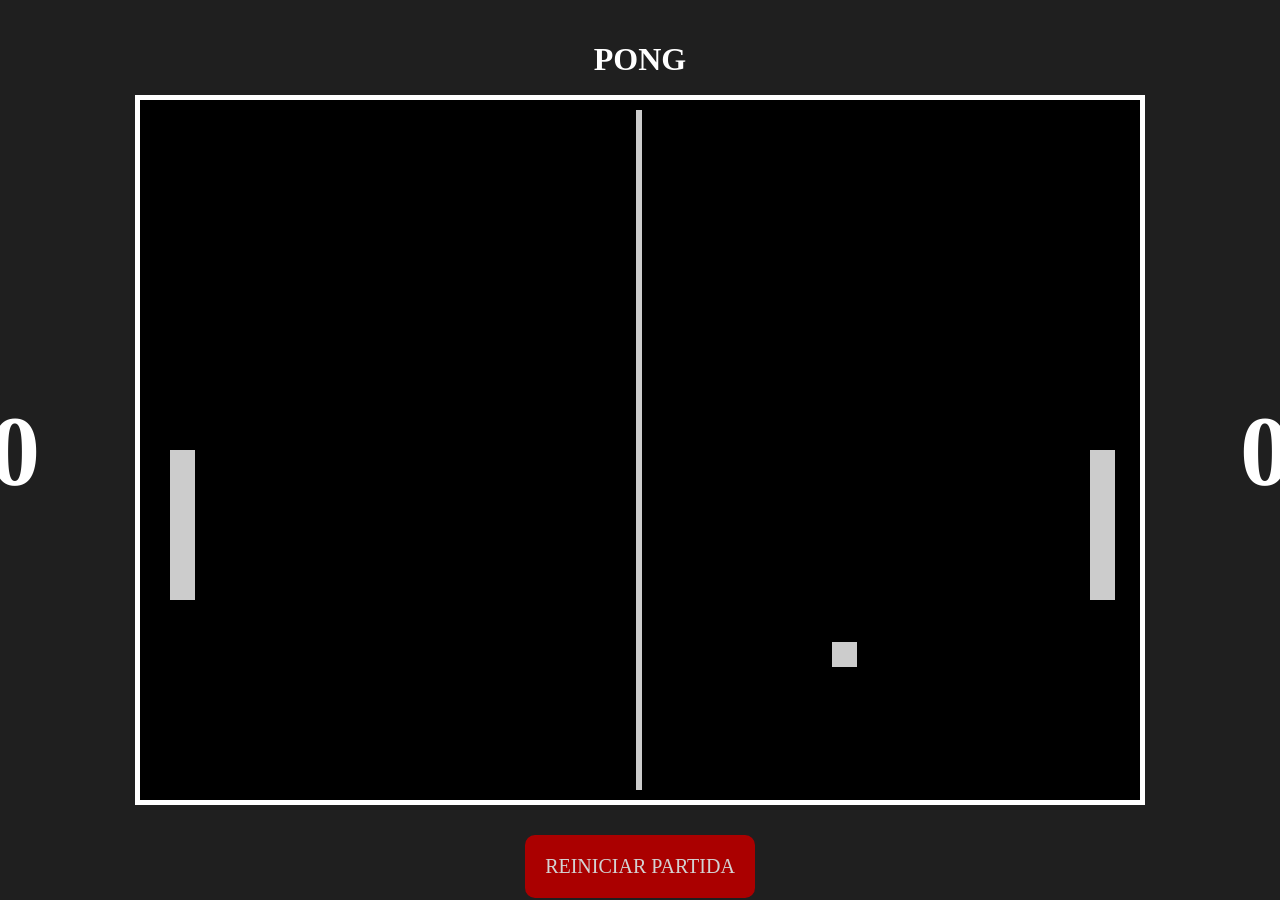
==== gaMES/PONG/index.html @ 1fefb21c "Se refactoriza el código en funciones separadas y se implementan controles para los jugadores, ademá" ====
<!DOCTYPE html>
<html lang="en">
<head>
    <meta charset="UTF-8">
    <title>PONG</title>
    <link rel="stylesheet" href="style.css">
    <script src="script.js"></script>
</head>
<body onload="load()">
    <h1>PONG</h1>
    <h2 id="pts-J1">0</h2>
    <h2 id="pts-J2">0</h2>
    <canvas id="gameCanvas" width="1000" height="700"></canvas>
    <script src="script.js"></script>
    <button onclick="location.reload()" id="reset">REINICIAR PARTIDA</button>
</body>
</html>
---- gaMES/PONG/style.css ----
#gameCanvas {
    border: 5px solid white;
    background-color: black;
    display: block;
    margin: 0 auto;
}

@font-face {
    font-family: 'gameplay';
    src: url('../FONTS/Gameplay.ttf') format('truetype');
}
body {
    display: flex;
    justify-content: center;
    align-items: center;
    height: 100vh;
    margin: 0;
    background-color: #1f1f1f;
    font-family: 'gameplay';
}
h1{
    color: white;
    position: absolute;
    top: 20px;
    
}
#pts-J1{
    color: white;
    position: absolute;
    right: calc(50% + 600px);
    font-size: 100px;
}
#pts-J2{
    color: white;
    position: absolute;
    left: calc(50% + 600px);
    font-size: 100px;
}
#reset{
    position: absolute;
    top: 835px;
    color: lightgray;
    background-color: #a00;
    border: none;
    border-radius: 10px;
    padding: 20px;
    font-family: 'gameplay';
    font-size: 20px;
}
#reset:hover{
    background-color: rgb(122, 0, 0);
    cursor: pointer;
    transform: translateY(-2px);
}
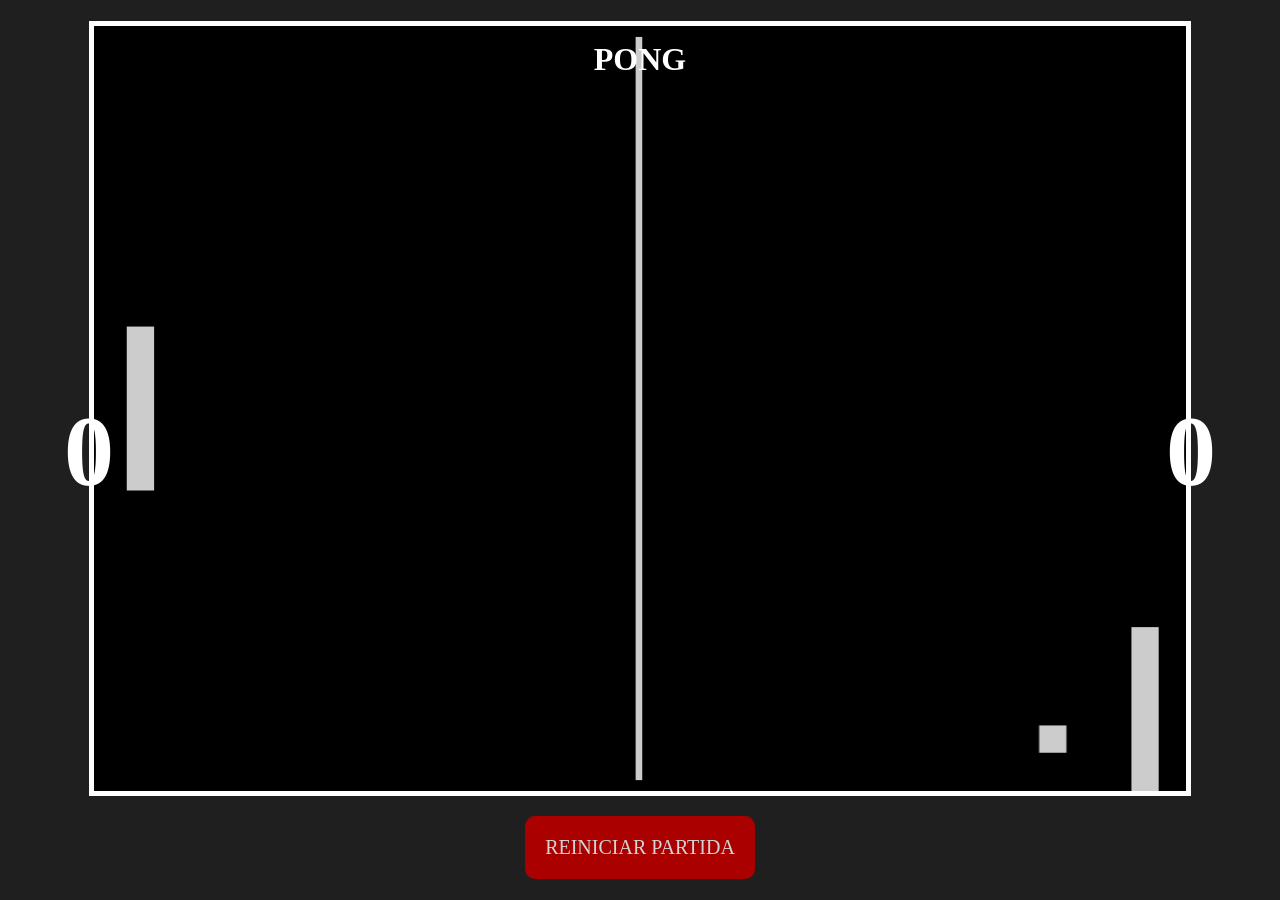
==== commit b5dab149: "Canvas adaptable al tamaño de la pantalla, falta adaptacion del tamaño de las fuentes y y recolocar " ====
--- a/gaMES/PONG/index.html
+++ b/gaMES/PONG/index.html
@@ -11,7 +11,6 @@
     <h2 id="pts-J1">0</h2>
     <h2 id="pts-J2">0</h2>
     <canvas id="gameCanvas" width="1000" height="700"></canvas>
-    <script src="script.js"></script>
     <button onclick="location.reload()" id="reset">REINICIAR PARTIDA</button>
 </body>
 </html>   
--- a/gaMES/PONG/style.css
+++ b/gaMES/PONG/style.css
@@ -11,6 +11,8 @@
 }
 body {
     display: flex;
+    flex-direction: column;
+    overflow: hidden;
     justify-content: center;
     align-items: center;
     height: 100vh;
@@ -27,18 +29,19 @@
 #pts-J1{
     color: white;
     position: absolute;
-    right: calc(50% + 600px);
+    left: 5%;
     font-size: 100px;
 }
 #pts-J2{
     color: white;
     position: absolute;
-    left: calc(50% + 600px);
+    right: 5%;
     font-size: 100px;
 }
 #reset{
-    position: absolute;
-    top: 835px;
+    position: relative;
+    top: auto;
+    margin-top: 20px;
     color: lightgray;
     background-color: #a00;
     border: none;
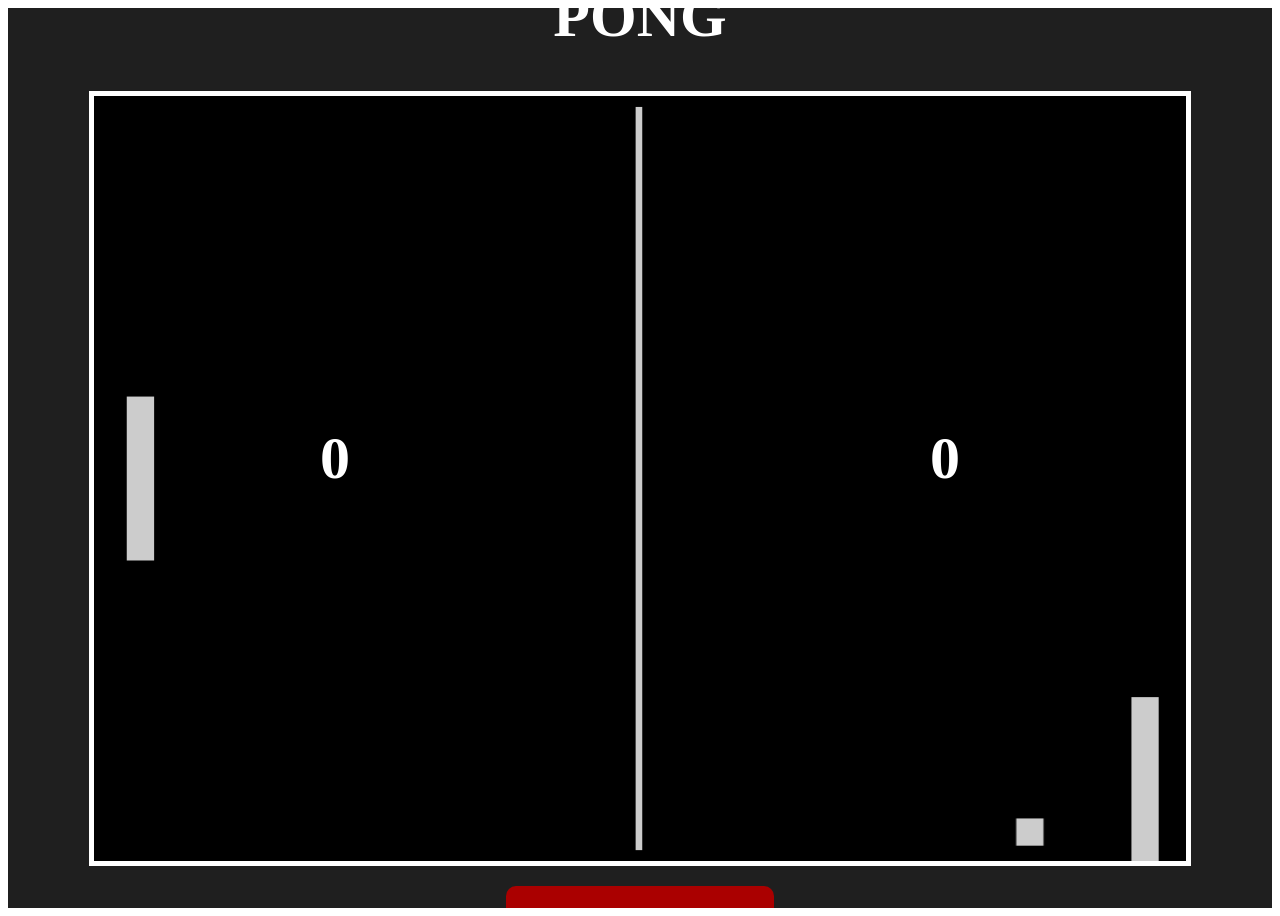
==== commit 834818fd: "alerta para cambiar velocidad del jugador y numero de rondas para resetear puntos y volver a pregunt" ====
--- a/gaMES/PONG/index.html
+++ b/gaMES/PONG/index.html
@@ -7,10 +7,13 @@
     <script src="script.js"></script>
 </head>
 <body onload="load()">
-    <h1>PONG</h1>
-    <h2 id="pts-J1">0</h2>
-    <h2 id="pts-J2">0</h2>
-    <canvas id="gameCanvas" width="1000" height="700"></canvas>
-    <button onclick="location.reload()" id="reset">REINICIAR PARTIDA</button>
+    <div id="centrar">
+        <h1>PONG</h1>
+        <h2 id="pts-J1">0</h2>
+        <h2 id="pts-J2">0</h2>
+        <canvas id="gameCanvas" width="1000" height="700"></canvas>
+        <button onclick="location.reload()" id="reset">REINICIAR PARTIDA</button>
+        <button onclick="partidaPerso()">partida Personalizar</button>
+    </div>
 </body>
 </html>   
--- a/gaMES/PONG/style.css
+++ b/gaMES/PONG/style.css
@@ -9,7 +9,7 @@
     font-family: 'gameplay';
     src: url('../FONTS/Gameplay.ttf') format('truetype');
 }
-body {
+#centrar {
     display: flex;
     flex-direction: column;
     overflow: hidden;
@@ -22,21 +22,22 @@
 }
 h1{
     color: white;
-    position: absolute;
-    top: 20px;
+    position: relative;
+    font-size: clamp(24px, 5vw, 60px);
     
 }
+
+#pts-J1, #pts-J2{
+    color: white;
+    position:fixed;
+    font-size: clamp(24px, 5vw, 60px);
+}
 #pts-J1{
-    color: white;
-    position: absolute;
-    left: 5%;
-    font-size: 100px;
+    left: 25%;
 }
 #pts-J2{
-    color: white;
-    position: absolute;
-    right: 5%;
-    font-size: 100px;
+    right: 25%;
+    
 }
 #reset{
     position: relative;
@@ -48,7 +49,7 @@
     border-radius: 10px;
     padding: 20px;
     font-family: 'gameplay';
-    font-size: 20px;
+    font-size: clamp(14px, 2vw, 24px);
 }
 #reset:hover{
     background-color: rgb(122, 0, 0);
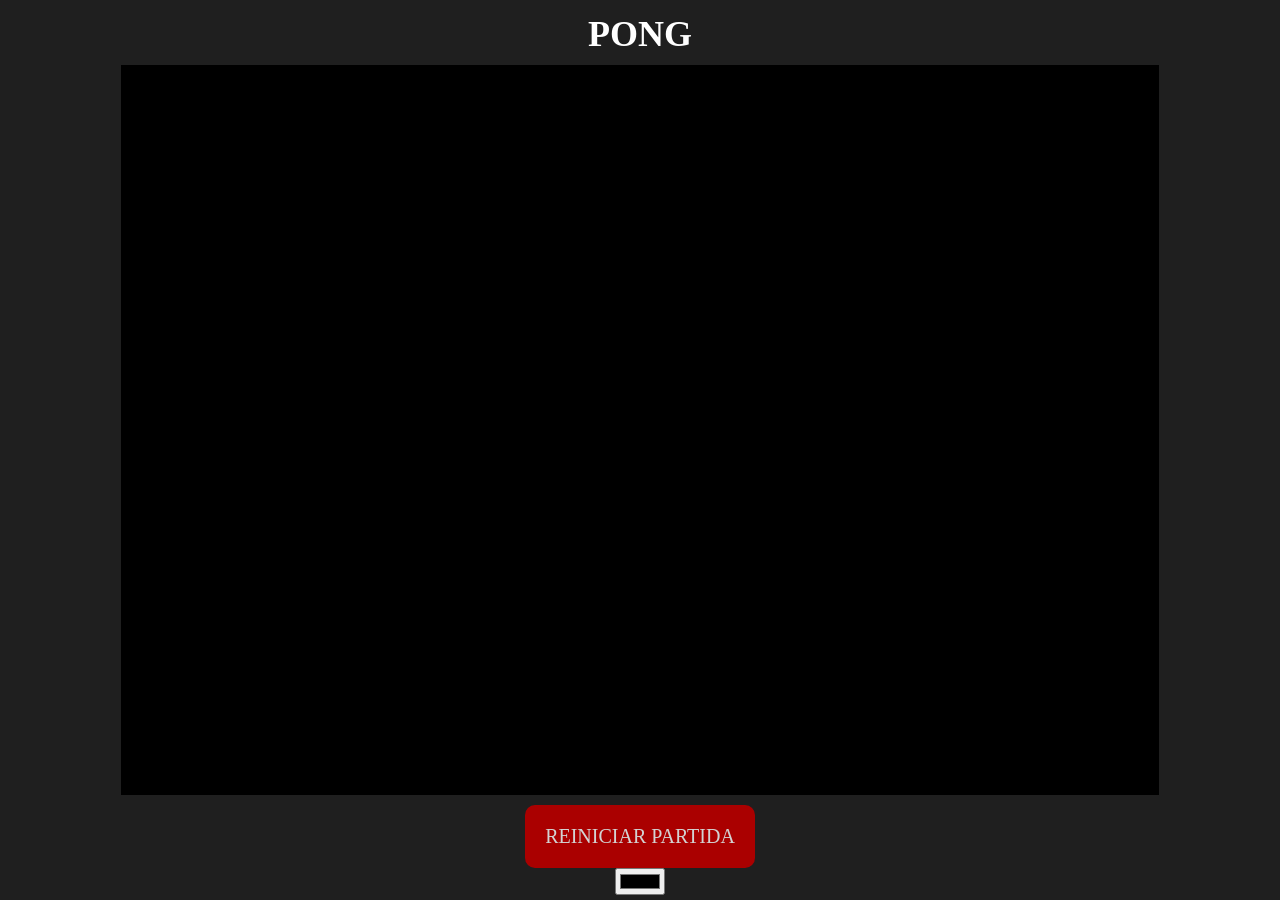
==== commit b6c6661b: "Se mejora el reescalado del juego y se implementan funciones para modificar el color de los objetos " ====
--- a/gaMES/PONG/index.html
+++ b/gaMES/PONG/index.html
@@ -7,13 +7,11 @@
     <script src="script.js"></script>
 </head>
 <body onload="load()">
-    <div id="centrar">
         <h1>PONG</h1>
         <h2 id="pts-J1">0</h2>
         <h2 id="pts-J2">0</h2>
         <canvas id="gameCanvas" width="1000" height="700"></canvas>
         <button onclick="location.reload()" id="reset">REINICIAR PARTIDA</button>
-        <button onclick="partidaPerso()">partida Personalizar</button>
-    </div>
+        <input type="color" id="ctxColor" value="#fffc">
 </body>
 </html>   
--- a/gaMES/PONG/style.css
+++ b/gaMES/PONG/style.css
@@ -2,18 +2,17 @@
     border: 5px solid white;
     background-color: black;
     display: block;
-    margin: 0 auto;
+    
 }
 
 @font-face {
     font-family: 'gameplay';
     src: url('../FONTS/Gameplay.ttf') format('truetype');
 }
-#centrar {
+body {
     display: flex;
     flex-direction: column;
     overflow: hidden;
-    justify-content: center;
     align-items: center;
     height: 100vh;
     margin: 0;
@@ -23,33 +22,33 @@
 h1{
     color: white;
     position: relative;
-    font-size: clamp(24px, 5vw, 60px);
-    
+    margin: 1% 0 10px 0; /*Arriba, derecha, abajo, izquierda*/
+    font-size: clamp(16px, 3vw, 36px); /*mínimo, por defecto, máximo*/
 }
 
 #pts-J1, #pts-J2{
     color: white;
     position:fixed;
-    font-size: clamp(24px, 5vw, 60px);
+    top: 5%;
+    font-size: clamp(30px, 6vw, 70px);
 }
 #pts-J1{
-    left: 25%;
+    left: 30%;
 }
 #pts-J2{
-    right: 25%;
-    
+    right: 30%;
 }
 #reset{
     position: relative;
     top: auto;
-    margin-top: 20px;
+    margin-top: 10px;
     color: lightgray;
     background-color: #a00;
     border: none;
     border-radius: 10px;
     padding: 20px;
     font-family: 'gameplay';
-    font-size: clamp(14px, 2vw, 24px);
+    font-size: clamp(10px, 2vw, 20px);
 }
 #reset:hover{
     background-color: rgb(122, 0, 0);
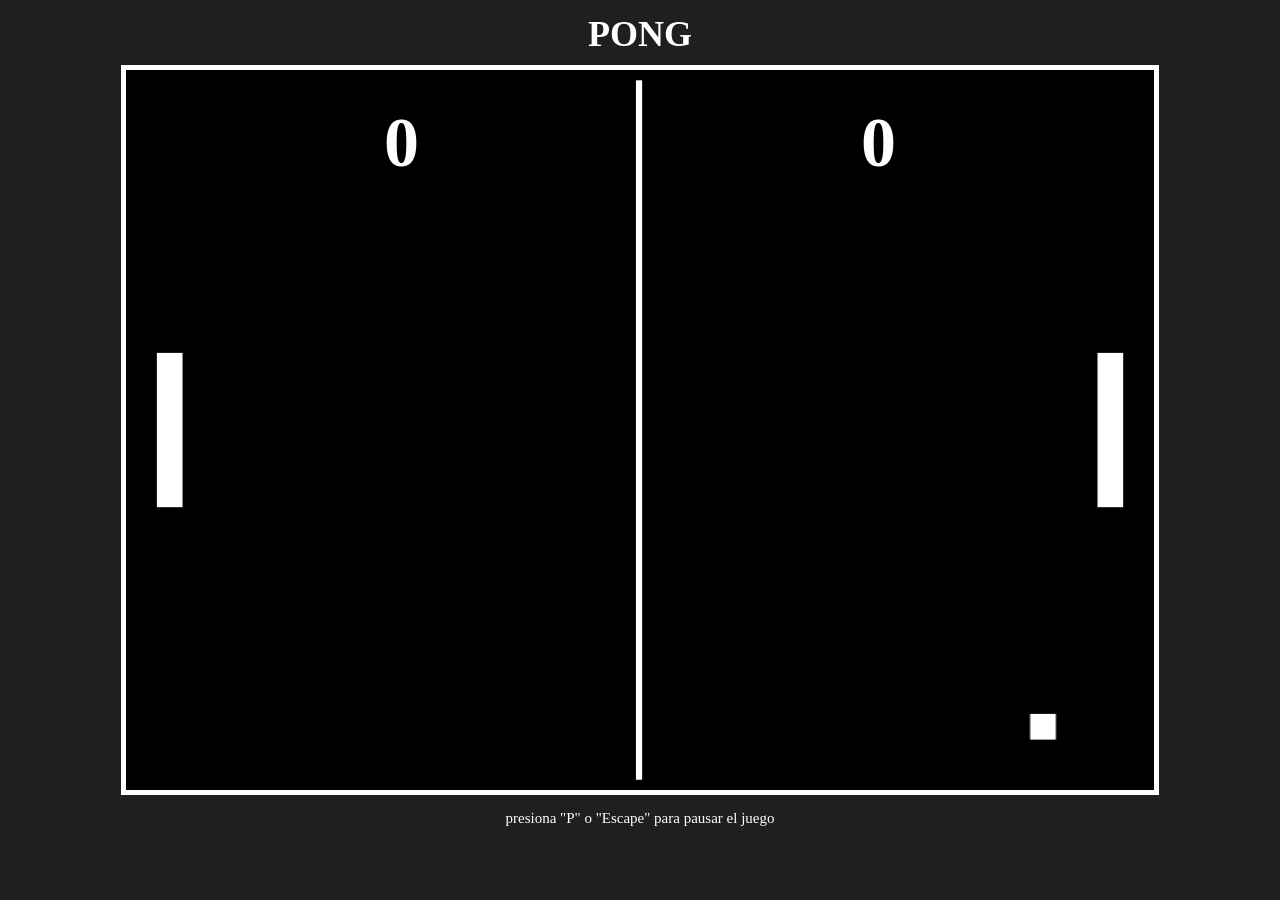
==== commit 579a5695: "Implementación de función de pausa, creación de menu de opciones = pausa, modos con y sin bot" ====
--- a/gaMES/PONG/index.html
+++ b/gaMES/PONG/index.html
@@ -5,13 +5,33 @@
     <title>PONG</title>
     <link rel="stylesheet" href="style.css">
     <script src="script.js"></script>
+    <link rel="icon" href="pong (ICONO WEB).png" type="image/x-icon">
 </head>
 <body onload="load()">
         <h1>PONG</h1>
         <h2 id="pts-J1">0</h2>
         <h2 id="pts-J2">0</h2>
         <canvas id="gameCanvas" width="1000" height="700"></canvas>
-        <button onclick="location.reload()" id="reset">REINICIAR PARTIDA</button>
-        <input type="color" id="ctxColor" value="#fffc">
+        <p class="avisoPausa">presiona "P" o "Escape" para pausar el juego</p>
+        
+        <div id="pausa">
+            <div id="opciones">
+                <h1>JUEGO PAUSADO</h1>
+                <p>el juego se encuetra en pausa</p>
+                <div id="opcionesFondo">
+                <label for="ctxColor">ELEGIR COLOR</label>
+                <input type="color" name="ctxColor" id="ctxColor" value="#ffffff"><br><br>
+
+                <label for="nRondas">TOPE DE RONDAS (0 = infinito)</label>
+                <input type="number" name="nRondas" id="nRondas" value="0" placeholder="0"><br><br>
+                
+                <label for="bot">BOT</label>
+                <input type="checkbox" id="activarBot">
+                
+                <div id="boton"><button onclick="location.reload()" id="reset">REINICIAR PARTIDA</button></div>
+            </div>
+            <p class="avisoPausa"> presiona "P" o "Escape" para reanudar el juego.</p>
+        </div>
+        </div>
 </body>
-</html>   +</html>
--- a/gaMES/PONG/style.css
+++ b/gaMES/PONG/style.css
@@ -42,16 +42,93 @@
     position: relative;
     top: auto;
     margin-top: 10px;
-    color: lightgray;
+    color: white;
     background-color: #a00;
     border: none;
     border-radius: 10px;
     padding: 20px;
     font-family: 'gameplay';
     font-size: clamp(10px, 2vw, 20px);
+    
 }
 #reset:hover{
     background-color: rgb(122, 0, 0);
     cursor: pointer;
     transform: translateY(-2px);
 }
+
+/*MENU MODAL*/
+#pausa {
+  position: fixed;
+  top: 0;
+  left: 0;
+  right: 0;
+  bottom: 0;
+  width: 100%;
+  height: 100%;
+  background: rgba(0,0,0,0.7);
+  display: none; 
+}
+#opciones{
+    background-color: #1f1f1f;
+    margin: auto;
+    width: 40%;
+    height: auto;
+    padding: 40px 20px; /*Vertical Horizontal*/
+    display: grid;
+    place-items: center;
+    border-radius:20px;
+}
+#ctxColor{
+    border: none;
+    border-radius: 10px;
+    background-color: #1f1f1f;
+    cursor: pointer;
+
+}
+p{
+    color: white;
+    position: relative;
+    font-size: clamp(5px, 3vw, 20px); /*mínimo, por defecto, máximo*/
+}
+
+.avisoPausa{
+    font-size: 15px;
+    animation-name: parpadeo;
+    animation-duration: 1.25s;
+    animation-iteration-count: infinite;
+}
+@keyframes parpadeo{
+    0%{opacity: 1;}
+    50%{opacity: 0;}
+    100%{opacity: 1;}
+}
+#opciones h1{
+    text-decoration: underline;
+    text-underline-offset: 10px;
+    text-decoration-thickness: 5px;
+}
+#opcionesFondo{
+    border: 5px solid white;
+    background-color: #181818;
+    margin-top: 10px;
+    padding: 5% 3%;
+    border-radius: 20px;
+}
+label{
+    color: white;
+    position: relative;
+    font-size: clamp(5px, 3vw, 20px); /*mínimo, por defecto, máximo*/
+}
+#nRondas{
+    width: clamp(25px, 3vw, 50px);
+    height: clamp(5px, 2vw, 20px);
+    font-size: clamp(5px, 3vw, 20px);
+}
+#resetButon{
+    text-align: center;
+}
+#activarBot{
+    width:clamp(5px, 3vw, 20px);
+    height:clamp(5px, 3vw, 20px);
+}
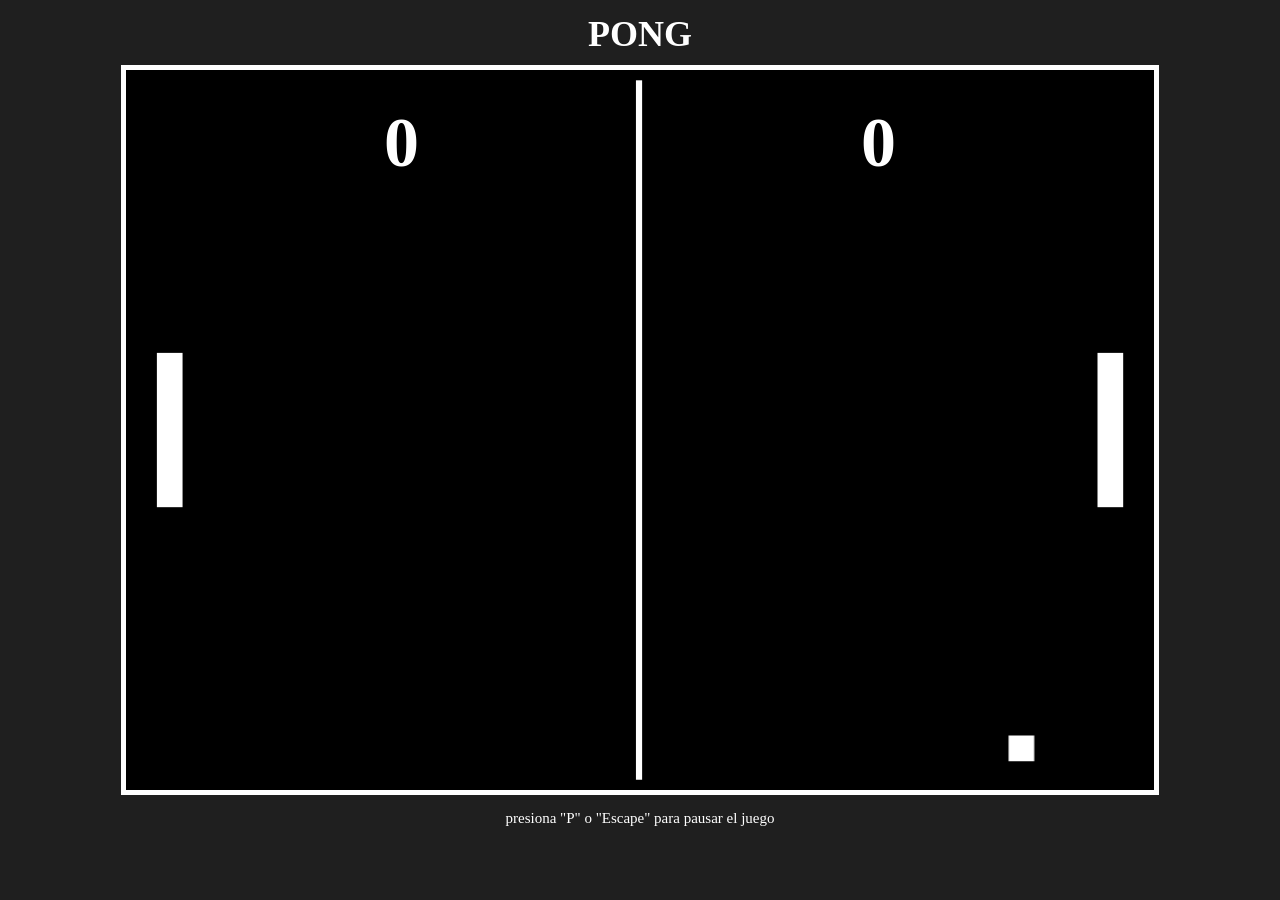
==== commit 2516c268: "Se agrga funcion para personalizar la velocidad de la pelota" ====
--- a/gaMES/PONG/index.html
+++ b/gaMES/PONG/index.html
@@ -17,21 +17,24 @@
         <div id="pausa">
             <div id="opciones">
                 <h1>JUEGO PAUSADO</h1>
-                <p>el juego se encuetra en pausa</p>
+                <p>el juego se encuentra en pausa</p>
                 <div id="opcionesFondo">
-                <label for="ctxColor">ELEGIR COLOR</label>
-                <input type="color" name="ctxColor" id="ctxColor" value="#ffffff"><br><br>
+                    <label for="ctxColor">ELEGIR COLOR</label>
+                    <input type="color" name="ctxColor" id="ctxColor" value="#ffffff"><br><br>
 
-                <label for="nRondas">TOPE DE RONDAS (0 = infinito)</label>
-                <input type="number" name="nRondas" id="nRondas" value="0" placeholder="0"><br><br>
-                
-                <label for="bot">BOT</label>
-                <input type="checkbox" id="activarBot">
-                
-                <div id="boton"><button onclick="location.reload()" id="reset">REINICIAR PARTIDA</button></div>
+                    <label for="nRondas">TOPE DE RONDAS (0 = infinito)</label>
+                    <input type="number" name="nRondas" id="nRondas" value="0" placeholder="0"><br><br>
+                    
+                    <label for="velPelota">VELOCIDAD DE LA PELOTA</label>
+                    <input type="number" name="velPelota" id="velPelota" value="25" placeholder="25"><br><br>
+
+                    <label for="bot">BOT</label>
+                    <input type="checkbox" id="activarBot">
+                    
+                    <div id="resetButon"><button onclick="location.reload()" id="reset">REINICIAR PARTIDA</button></div>
+                </div>
+            <p class="avisoPausa"> presiona "P" o "Escape" para reanudar el juego.</p>
             </div>
-            <p class="avisoPausa"> presiona "P" o "Escape" para reanudar el juego.</p>
-        </div>
         </div>
 </body>
 </html>
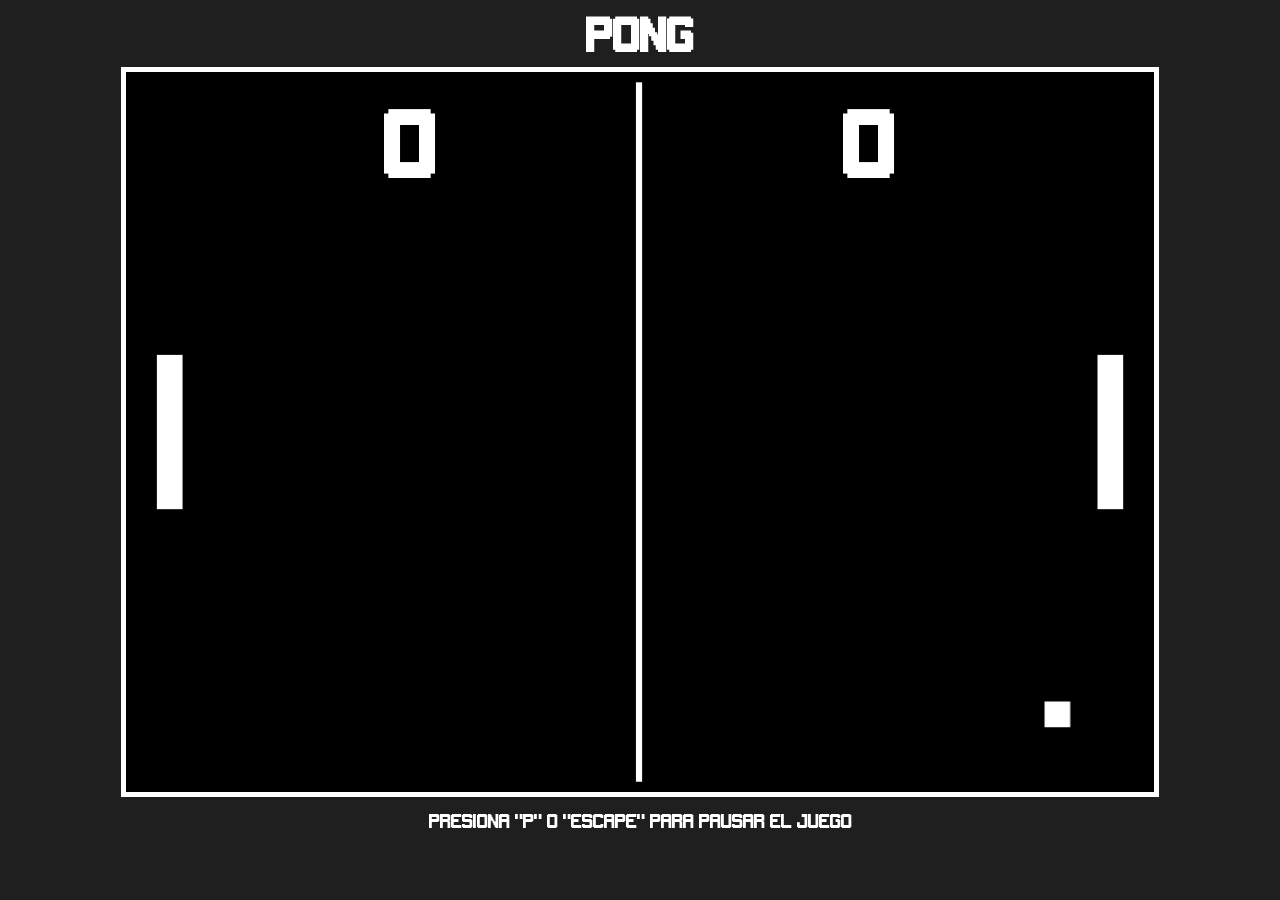
==== commit 9afa11c9: "Solucón de problemas con la fuente, implementación de cambio de velocidad del jugador, revisar, se e" ====
--- a/gaMES/PONG/index.html
+++ b/gaMES/PONG/index.html
@@ -27,11 +27,14 @@
                     
                     <label for="velPelota">VELOCIDAD DE LA PELOTA</label>
                     <input type="number" name="velPelota" id="velPelota" value="25" placeholder="25"><br><br>
+                    
+                    <label for="velJugador">VELOCIDAD DEL JUGADOR</label>
+                    <input type="number" name="velJugador" id="velJugador" value="10" placeholder="10"><br><br>
 
                     <label for="bot">BOT</label>
                     <input type="checkbox" id="activarBot">
                     
-                    <div id="resetButon"><button onclick="location.reload()" id="reset">REINICIAR PARTIDA</button></div>
+                    <div id="resetButton"><button onclick="location.reload()" id="reset">REINICIAR PARTIDA</button></div>
                 </div>
             <p class="avisoPausa"> presiona "P" o "Escape" para reanudar el juego.</p>
             </div>
--- a/gaMES/PONG/style.css
+++ b/gaMES/PONG/style.css
@@ -7,7 +7,7 @@
 
 @font-face {
     font-family: 'gameplay';
-    src: url('../FONTS/Gameplay.ttf') format('truetype');
+    src: url('../Fonts/Gameplay.ttf') format('truetype');
 }
 body {
     display: flex;
@@ -59,15 +59,15 @@
 
 /*MENU MODAL*/
 #pausa {
-  position: fixed;
-  top: 0;
-  left: 0;
-  right: 0;
-  bottom: 0;
-  width: 100%;
-  height: 100%;
-  background: rgba(0,0,0,0.7);
-  display: none; 
+    position: fixed;
+    top: 0;
+    left: 0;
+    right: 0;
+    bottom: 0;
+    width: 100%;
+    height: 100%;
+    background: rgba(0,0,0,0.7);
+    display: none; 
 }
 #opciones{
     background-color: #1f1f1f;
@@ -125,7 +125,7 @@
     height: clamp(5px, 2vw, 20px);
     font-size: clamp(5px, 3vw, 20px);
 }
-#resetButon{
+#resetButton{
     text-align: center;
 }
 #activarBot{
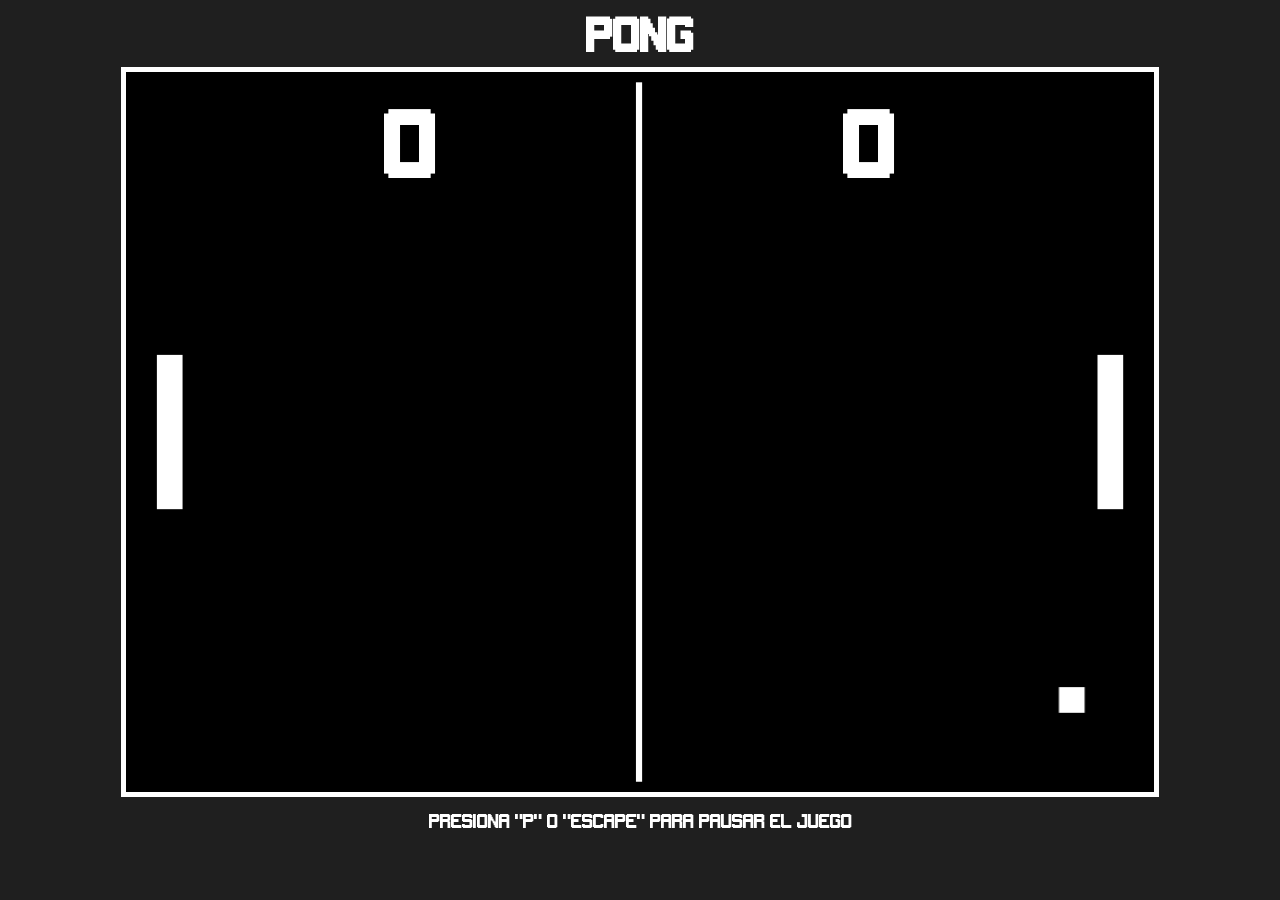
==== commit 1705685a: "Se retira la funcióm de personalización de la velocidad del jugador, por fallos con el bot" ====
--- a/gaMES/PONG/index.html
+++ b/gaMES/PONG/index.html
@@ -27,9 +27,6 @@
                     
                     <label for="velPelota">VELOCIDAD DE LA PELOTA</label>
                     <input type="number" name="velPelota" id="velPelota" value="25" placeholder="25"><br><br>
-                    
-                    <label for="velJugador">VELOCIDAD DEL JUGADOR</label>
-                    <input type="number" name="velJugador" id="velJugador" value="10" placeholder="10"><br><br>
 
                     <label for="bot">BOT</label>
                     <input type="checkbox" id="activarBot">
